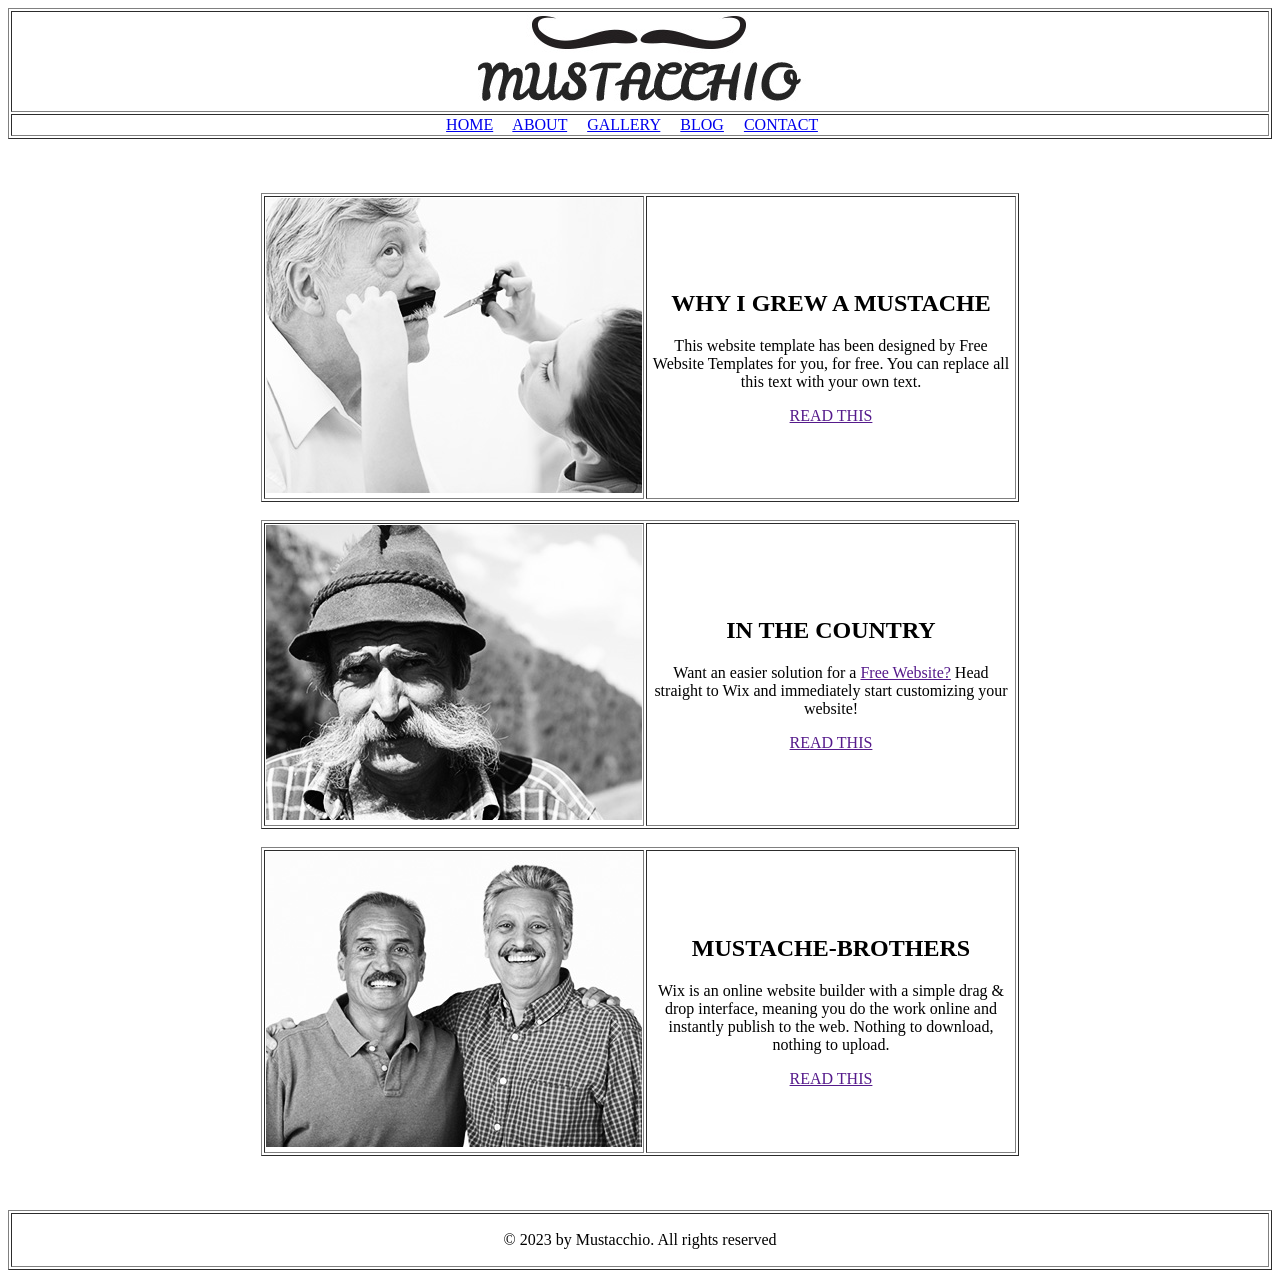
==== MUSTACCHIO-HTML/Blog.html @ 2d7bc302 "Add files via upload" ====
<!DOCTYPE html>
<html lang="en">
<head>
    <meta charset="UTF-8">
    <meta name="viewport" content="width=device-width, initial-scale=1.0">
    <title>Mustache Enthusiast - Blog</title>
</head>
<body>
    
    <table border="1px" width="100%">
        <tr>
            <td align="center">
                <img src="Images/logo.jpg" alt="WEB-LOGO" title="WEB-LOGO">
            </td>
        </tr>
        <tr>
            <td align="center">
                <a href="Home.html" target="_blank">HOME</a> &nbsp;&nbsp;&nbsp;
                <a href="About.html" target="_blank">ABOUT</a> &nbsp;&nbsp;&nbsp;
                <a href="Gallery.html" target="_blank">GALLERY</a> &nbsp;&nbsp;&nbsp;
                <a href="Blog.html" target="_blank">BLOG</a> &nbsp;&nbsp;&nbsp;
                <a href="Contact.html" target="_blank">CONTACT</a> &nbsp;&nbsp;&nbsp;
            </td>
        </tr>
    </table>

    <br><br><br>

    <table border="1px" width="60%" align="center">
        <tr>
            <td width="40%"><img src="Images/cutting-mustache.jpg" alt="cutting-mustache"></td>
            <td align="center">
                <h2>WHY I GREW A MUSTACHE</h2>
                <p>This website template has been designed by Free Website Templates for you, for free. You can replace all this text with your own text.</p>

                <a href="">READ THIS</a>
            </td>
        </tr>
    </table>

    <br>

    <table border="1px" width="60%" align="center">
        <tr>
            <td width="40%"><img src="Images/in-the-country.jpg" alt="cutting-mustache"></td>
            <td align="center">
                <h2>IN THE COUNTRY</h2>
                <P>Want an easier solution for a <a href="">Free Website?</a> Head straight to Wix and immediately start customizing your website!</P>
                <a href="">READ THIS</a>
            </td>
        </tr>
    </table>

    <br>

    <table border="1px" width="60%" align="center">
        <tr>
            <td width="40%"><img src="Images/mustache-brothers.jpg" alt="mustache-brothers"></td>
            <td align="center">
                <h2>MUSTACHE-BROTHERS</h2>
                <P>Wix is an online website builder with a simple drag & drop interface, meaning you do the work online and instantly publish to the web. Nothing to download, nothing to upload.</P>
                <a href="">READ THIS</a>
            </td>
        </tr>
    </table>

    <br><br><br>

    <table border="1px" width="100%">
        <tr>
            <td align="center">
                <p>&#169; 2023 by Mustacchio. All rights reserved</p>
            </td>
        </tr>
    </table>
</body>
</html>
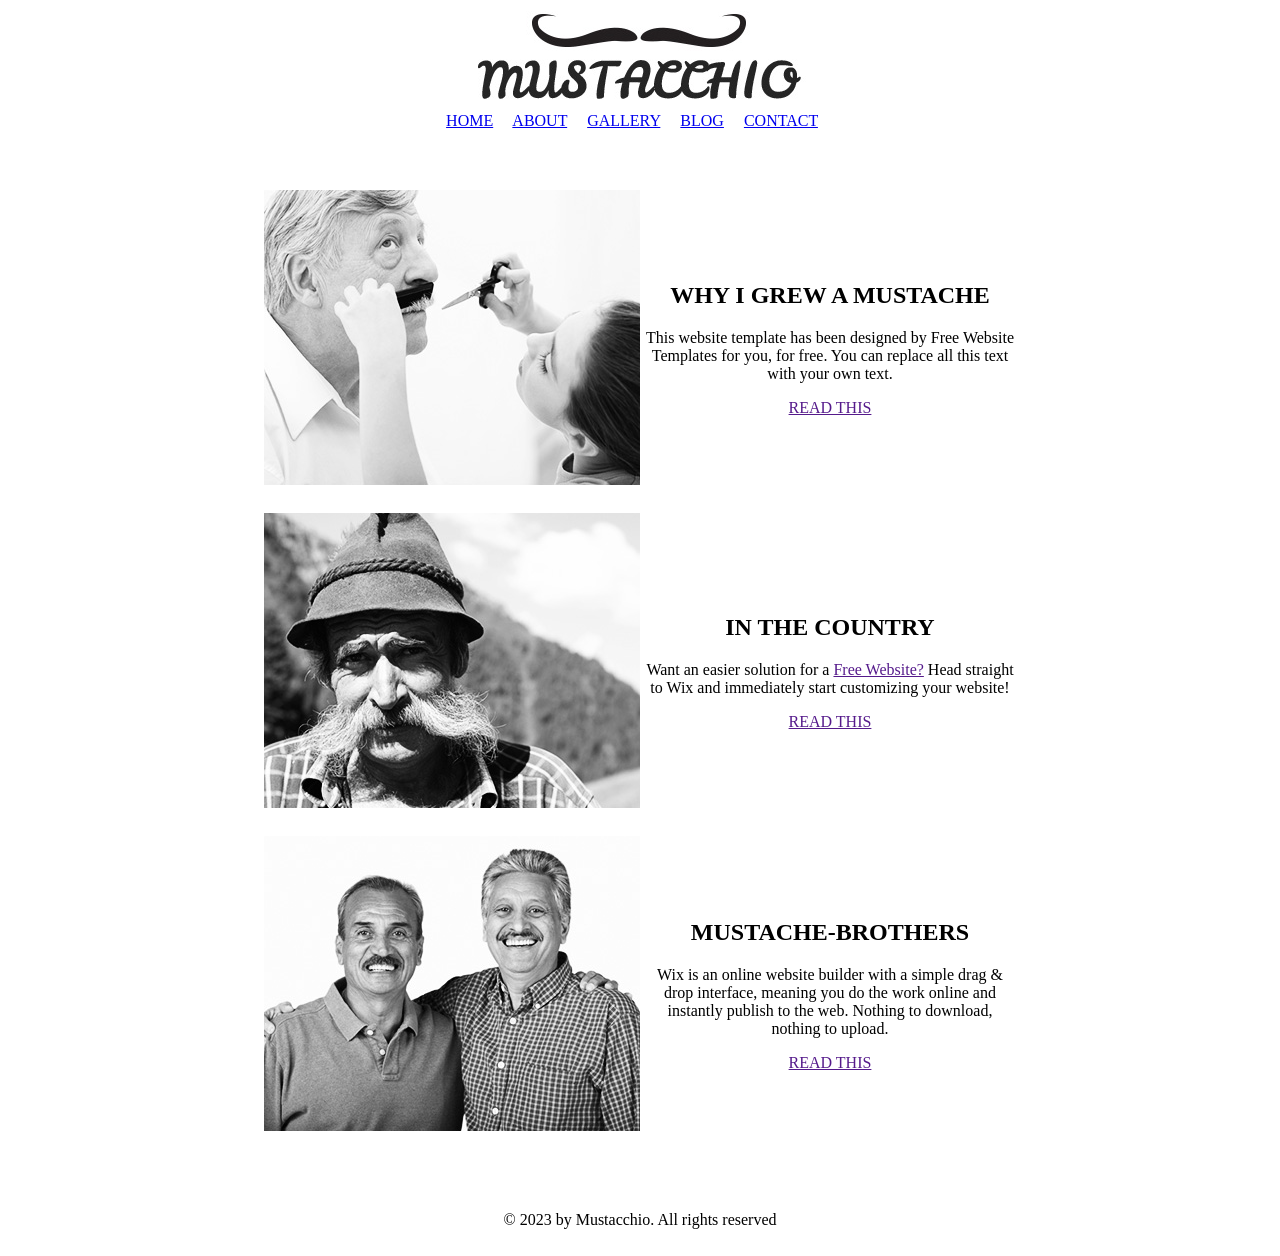
==== commit e54aedf2: "Border Removing border="1px"" ====
--- a/MUSTACCHIO-HTML/Blog.html
+++ b/MUSTACCHIO-HTML/Blog.html
@@ -7,7 +7,7 @@
 </head>
 <body>
     
-    <table border="1px" width="100%">
+    <table width="100%">
         <tr>
             <td align="center">
                 <img src="Images/logo.jpg" alt="WEB-LOGO" title="WEB-LOGO">
@@ -26,7 +26,7 @@
 
     <br><br><br>
 
-    <table border="1px" width="60%" align="center">
+    <table width="60%" align="center">
         <tr>
             <td width="40%"><img src="Images/cutting-mustache.jpg" alt="cutting-mustache"></td>
             <td align="center">
@@ -40,7 +40,7 @@
 
     <br>
 
-    <table border="1px" width="60%" align="center">
+    <table width="60%" align="center">
         <tr>
             <td width="40%"><img src="Images/in-the-country.jpg" alt="cutting-mustache"></td>
             <td align="center">
@@ -53,7 +53,7 @@
 
     <br>
 
-    <table border="1px" width="60%" align="center">
+    <table width="60%" align="center">
         <tr>
             <td width="40%"><img src="Images/mustache-brothers.jpg" alt="mustache-brothers"></td>
             <td align="center">
@@ -66,7 +66,7 @@
 
     <br><br><br>
 
-    <table border="1px" width="100%">
+    <table width="100%">
         <tr>
             <td align="center">
                 <p>&#169; 2023 by Mustacchio. All rights reserved</p>
@@ -74,4 +74,4 @@
         </tr>
     </table>
 </body>
-</html>+</html>
